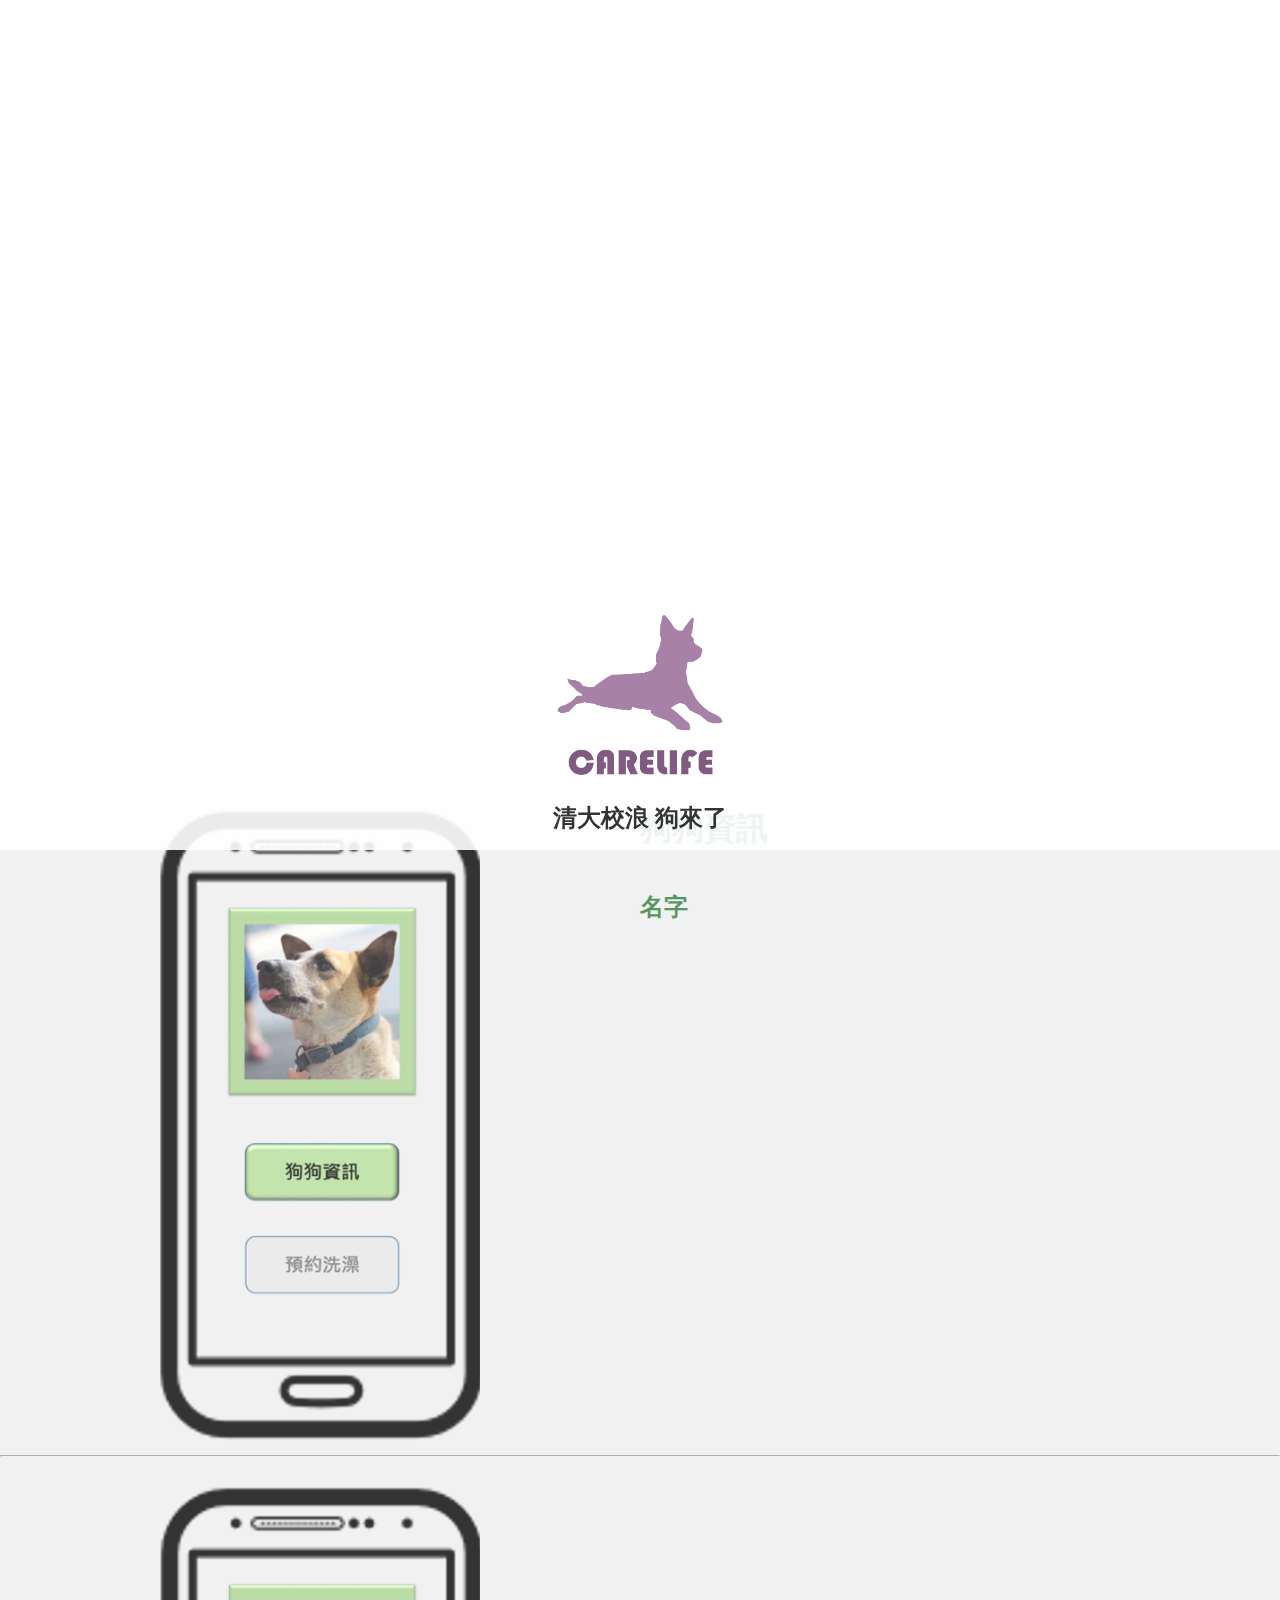
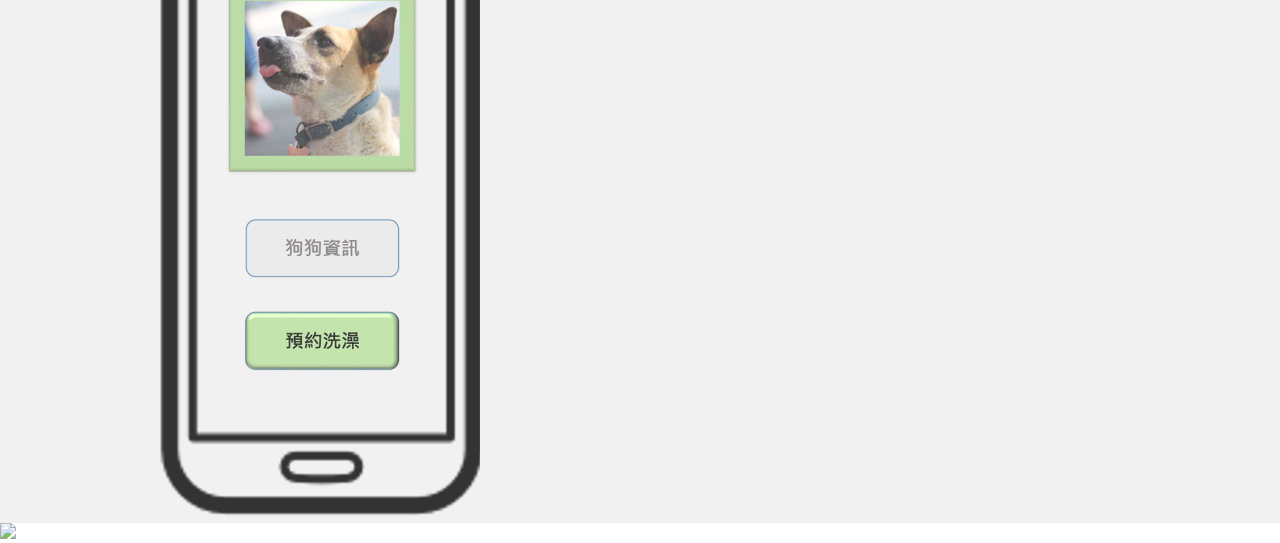
==== docs/page.html @ 9ad87154 "Add files via upload" ====
<!DOCTYPE html>
<html>
	<head>
		<meta charset = "utf-8">
		<meta http-equiv="X-UA-Compatible" content="ie=edge">
		<meta name="viewport" content="width=device-width, initial-scale=1.0">
		<link href = "style.css" rel = "stylesheet" type = "text/css">
		<link href = "animate.css" rel = "stylesheet" type = "text/css">
	</head>
	<body>
		<div id = "page1">
			<div style = "height: 100%; width: 100%;">
				<div class = "logo-content">
					<IMG SRC="logo.png" WIDTH=15% HEIGHT=15% text align="center" >
					<h1>清大校浪 狗來了</h1>
				</div>
			</div>
			
			<div id = "page2">
				<div class = "container">
					<div class = "app-intro-container">
						<img class = "app-intro" src = "mobile-phone-1.png" alt = "#1">
					</div>
					<div class = "text-intro-container">
						<h1 class = "function-header wow animated fadeInUp">狗狗資訊</h1>
						<h2 class = "wow animated fadeInUp">名字</h2>
						<p class = "wow animated fadeInUp">每當你看到眼前可愛的校浪，卻叫不出他們的名字，是不是覺得十分的懊惱？我們將提供給您每一隻校浪的資料，讓您迅速記住每一隻狗狗的名字！！</p>
						<h2 class = "wow animated fadeInUp">出沒地點</h2>
						<p class = "wow animated fadeInUp">校園裡的狗狗們常常四處趴趴走，這時候該怎麼樣最快找到他們？不用擔心！這款app已經紀錄全數校浪的出沒地點，將牠們最常出現的地方全部告訴您！</p>
						<h2 class = "wow animated fadeInUp">狗狗小故事</h2>
						<p class = "wow animated fadeInUp">每一隻流浪犬，牠們自己都會有專屬於自己的故事。在每一隻狗狗的資訊頁面上都記錄了這隻狗狗從何而來、在校園內的種種經歷！！</p>
					</div>
				</div>
				<hr>
				<div class = "container">
					<div class = "app-intro-container">
						<img class = "app-intro" src = "mobile-phone-2.png" alt = "#2">
					</div>
					<div class = "text-intro-container">
						<h1 class = "function-header wow animated fadeInUp">預約洗澡</h1>
						<h2 class = "wow animated fadeInUp">預約</h2>
						<p class = "wow animated fadeInUp">覺得校園內的狗狗體味非常重，想要幫他洗個香噴噴的澡嗎？我們輕鬆幫你安排何時能夠洗狗狗！</p>
						<h2 class = "wow animated fadeInUp">時程</h2>
						<p class = "wow animated fadeInUp">也許你選擇的狗是非常高人氣的畫眉，人人都要搶著要洗牠～可以利用這個app馬上查詢</p>
						<h2 class = "wow animated fadeInUp">伙伴</h2>
						<p class = "wow animated fadeInUp">透過app立刻找到想洗同一隻狗的人</p>
					</div>
				</div>
			</div>
			<div>
				<img class="feedback" src = "images/bg_feedback.png" onclick = "location.href = 'page.html'"/>
			</div>
		</div>
		<script src = "wow.js"></script>
		<script>
			new WOW().init();
		</script>
	</body>
</html>
---- docs/style.css ----
*{
	font-family: 微軟正黑體;
	font-size: 16px;
}
html, body{
	font-size: 16px;
	margin: 0;
	padding: 0;
	height: 100%;
}
.container{
	width: 100%;
}
.container::after{
	content: "";
	display: block;
	clear: both;
}
.app-intro-container{
	display: block;
	float: left;
	width: 50%;
	text-align: center;
}
.app-intro{
	/*image*/
	margin-top: 20px;
	width: 50%;
}
.text-intro-container{
	width: 50%;
	display: block;
	float: left;
}
.function-header{
	font-size: 2rem;
	color: #2A7E3A;
}
.function-header ~ h2{
	color: #2A7E3A;
	font-size: 1.5rem;
	margin-top: 40px;
}
.function-header ~ p{
	font-size: 1rem;
	margin: 20px 0;
}
#page1{
	/*position: relative;*/
    background: url("00.png") no-repeat scroll center;
    background-size: 1200px 785.6px;
		 background-attachment: fixed;
		margin: 0 auto;
		/*height: 1010px;*/
		height: 785.6px;
		width: 100%;
		opacity: 0.8;
}
.logo-content{
	display: block;
	text-align: center;
  /*opacity: 0.9;*/
	position: absolute;
	width: 100%;
 left: 0;
	bottom: 50px;
	background: rgba(255, 255, 255, 0.9);
	/*background: #FFFFFF;*/
}
.logo-content img{
	margin: 0 auto;
}
.logo-content h1{
	font-size: 1.5rem;
	color: #000000;
}
div.dog1{
    opacity: 0.5;
    text-align: center;
}
div.dog2{
    opacity: 0.5;
    text-align: center;
}
#page2{
	background-color: #eeeeee;
}
.feedback {
	width: 100%;
	margin: 0 auto;
	cursor: pointer;
}
.feedback a {
	text-decoration: none;
}
.feedback p {
	margin: 0;
	color: hsl(120, 100%, 50%);
	text-decoration: none;
	font-size: 2rem;
	padding: 29% 0 0 39%;
}
@media screen and (max-width: 676px){
	.app-intro-container, .text-intro-container{
		float: none;
		text-align: center;
		width: 100%;
	}
	.app-intro{
		width: 40%;
	}
	.function-header{
		margin: 0;
	}
	.function-header ~ h2{
		margin: 10px 0 0 0;
	}
	.function-header ~ p{
		margin: 5px 0 0 0;
	}
}
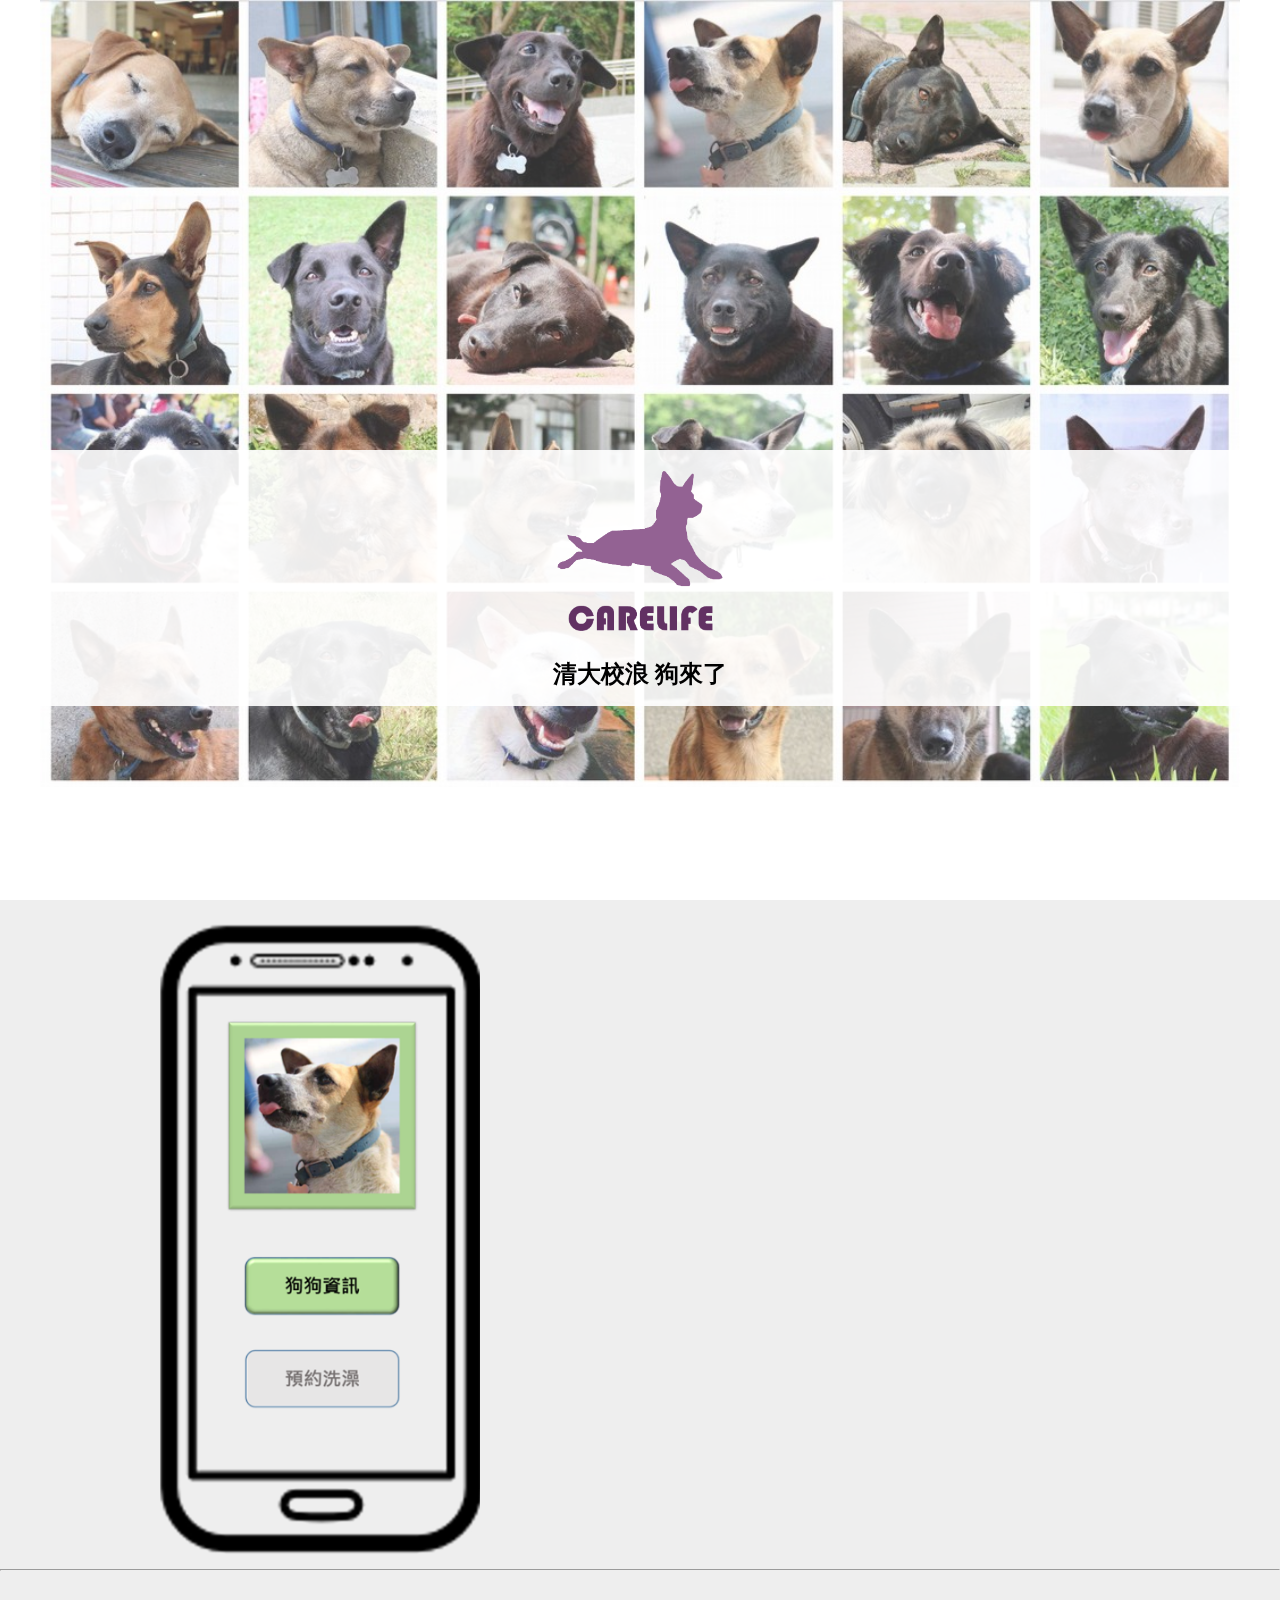
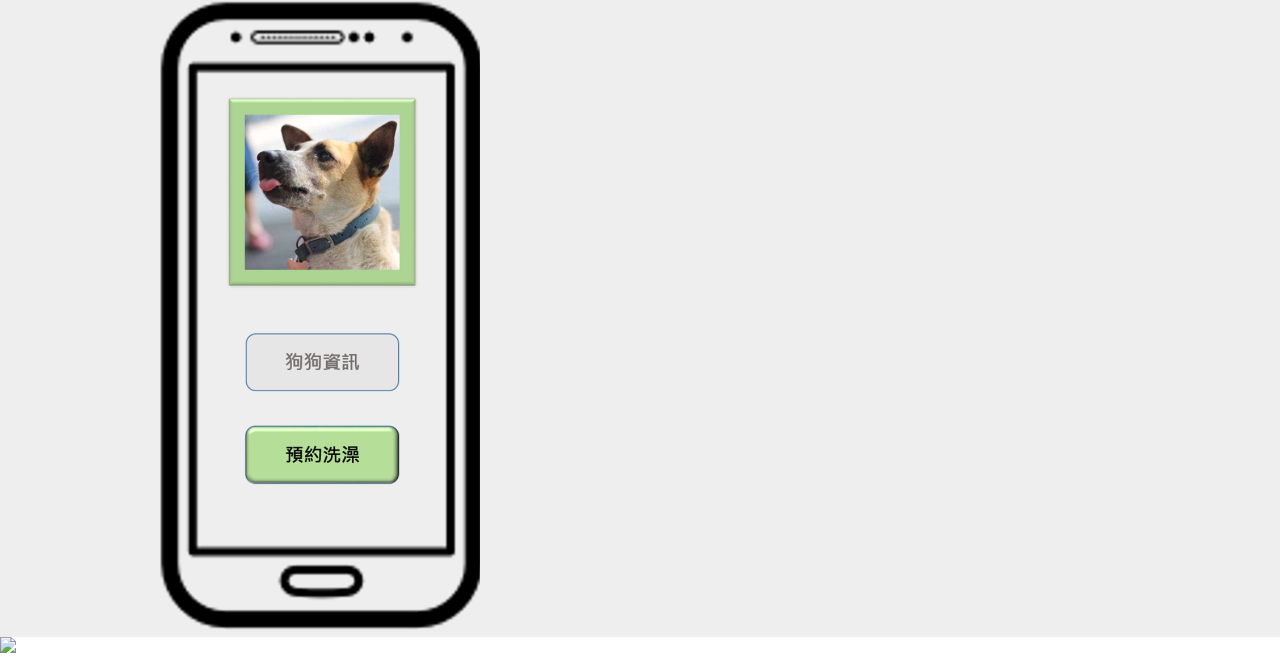
==== commit 6e031fac: "add new line" ====
--- a/docs/page.html
+++ b/docs/page.html
@@ -6,6 +6,7 @@
 		<meta name="viewport" content="width=device-width, initial-scale=1.0">
 		<link href = "style.css" rel = "stylesheet" type = "text/css">
 		<link href = "animate.css" rel = "stylesheet" type = "text/css">
+
 	</head>
 	<body>
 		<div id = "page1">
@@ -56,4 +57,4 @@
 			new WOW().init();
 		</script>
 	</body>
-</html>+</html>
--- a/docs/style.css
+++ b/docs/style.css
@@ -42,19 +42,33 @@
 	margin-top: 40px;
 }
 .function-header ~ p{
+	padding-right: 2rem;
+	text-align: justify;
 	font-size: 1rem;
 	margin: 20px 0;
 }
+#index{
+	width: 100%;
+	height: 785.6px;
+}
+#page1::before{
+	content: "";
+	display: block;
+	position: fixed;
+	left: 0;
+	top: 0;
+	background: url("01.png") no-repeat scroll center top;
+	background-size: 1200px auto;
+	margin: 0 auto;
+	/*height: 1010px;*/
+	height: 100%;
+	width: 100%;
+	opacity: 0.8;
+	z-index: -10;
+}
 #page1{
-	/*position: relative;*/
-    background: url("00.png") no-repeat scroll center;
-    background-size: 1200px 785.6px;
-		 background-attachment: fixed;
-		margin: 0 auto;
-		/*height: 1010px;*/
-		height: 785.6px;
-		width: 100%;
-		opacity: 0.8;
+	height: 100%;
+	width: 100%;
 }
 .logo-content{
 	display: block;
@@ -62,8 +76,8 @@
   /*opacity: 0.9;*/
 	position: absolute;
 	width: 100%;
- left: 0;
-	bottom: 50px;
+  left: 0;
+	top: 50%;
 	background: rgba(255, 255, 255, 0.9);
 	/*background: #FFFFFF;*/
 }
@@ -83,6 +97,7 @@
     text-align: center;
 }
 #page2{
+	z-index: 10;
 	background-color: #eeeeee;
 }
 .feedback {
@@ -101,6 +116,22 @@
 	padding: 29% 0 0 39%;
 }
 @media screen and (max-width: 676px){
+	#page1::before{
+		background-size: 800px auto;
+	}
+	#page1{
+		height: 60%;
+	}
+	.logo-content{
+		top: 20%;
+	}
+	.logo-content img{
+		width: 25%;
+	}
+	.logo-content h1{
+		font-size: 1rem;
+		color: #000000;
+	}
 	.app-intro-container, .text-intro-container{
 		float: none;
 		text-align: center;
@@ -117,5 +148,7 @@
 	}
 	.function-header ~ p{
 		margin: 5px 0 0 0;
+		padding: 1rem;
+		text-align: justify;
 	}
-}+}
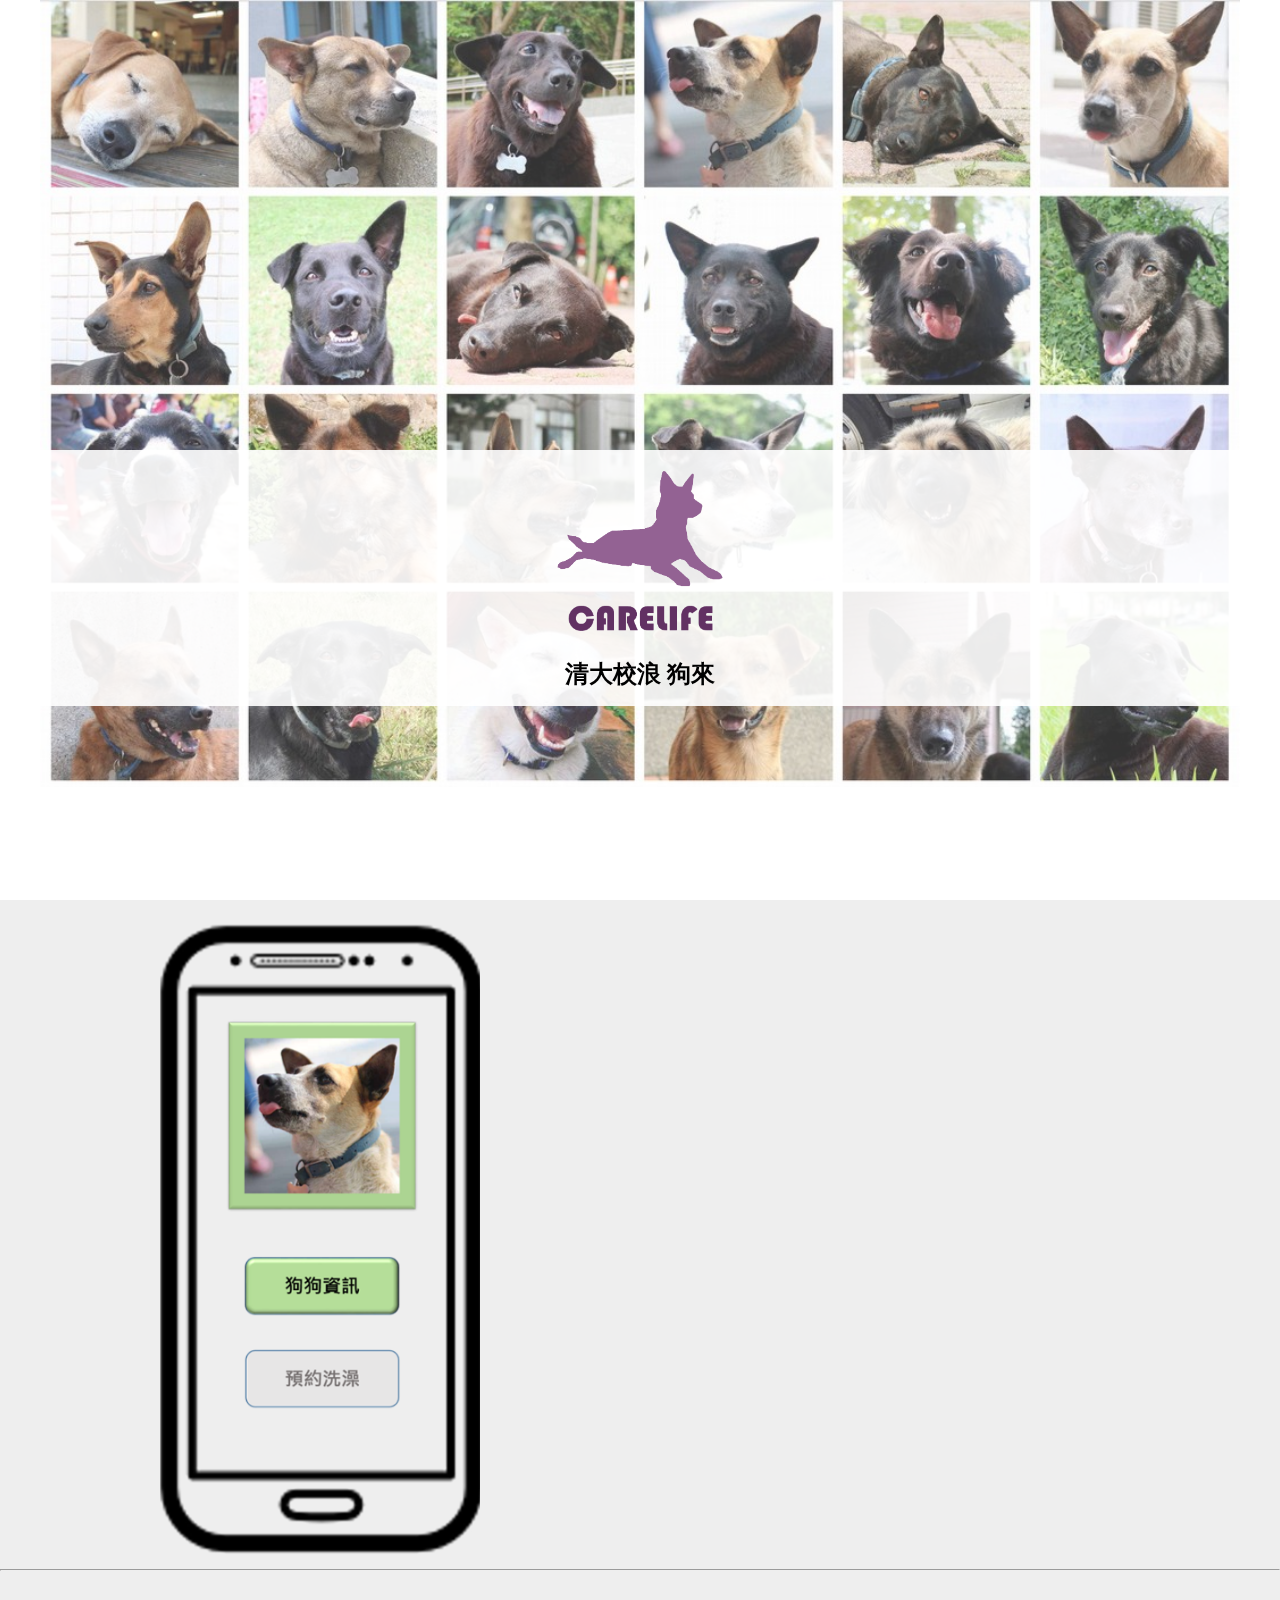
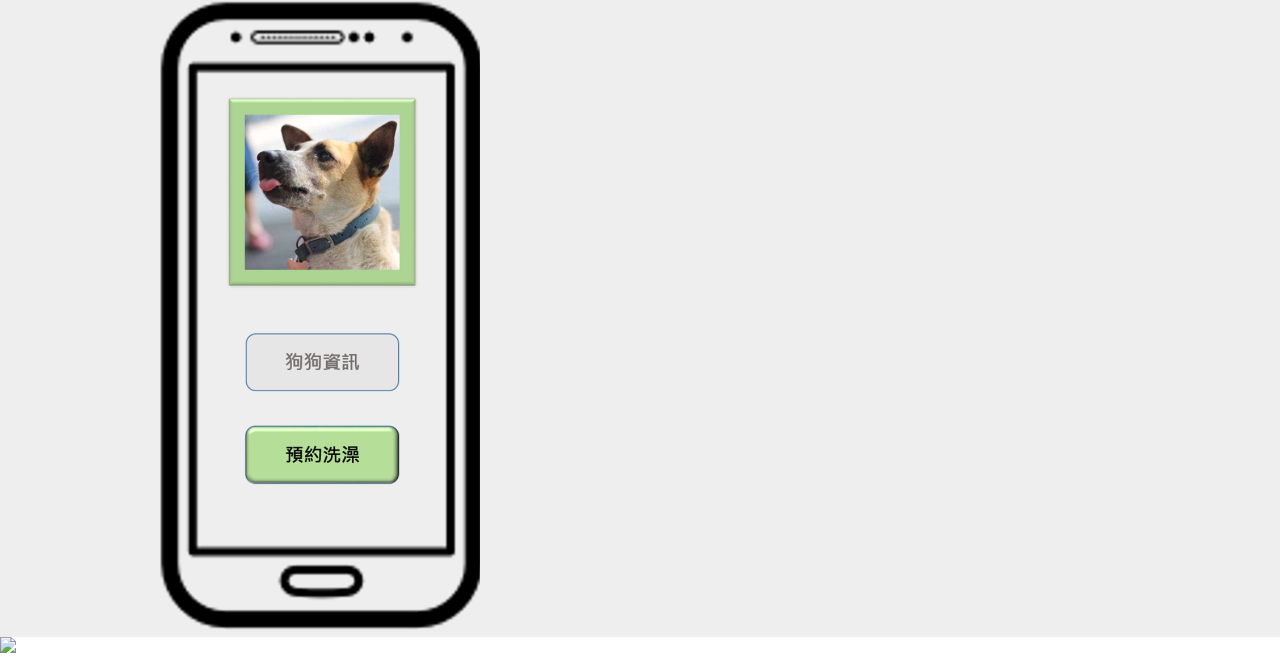
==== commit 3db0201c: "change header" ====
--- a/docs/page.html
+++ b/docs/page.html
@@ -6,14 +6,13 @@
 		<meta name="viewport" content="width=device-width, initial-scale=1.0">
 		<link href = "style.css" rel = "stylesheet" type = "text/css">
 		<link href = "animate.css" rel = "stylesheet" type = "text/css">
-
 	</head>
 	<body>
 		<div id = "page1">
 			<div style = "height: 100%; width: 100%;">
 				<div class = "logo-content">
 					<IMG SRC="logo.png" WIDTH=15% HEIGHT=15% text align="center" >
-					<h1>清大校浪 狗來了</h1>
+					<h1>清大校浪 狗來</h1>
 				</div>
 			</div>
 			
